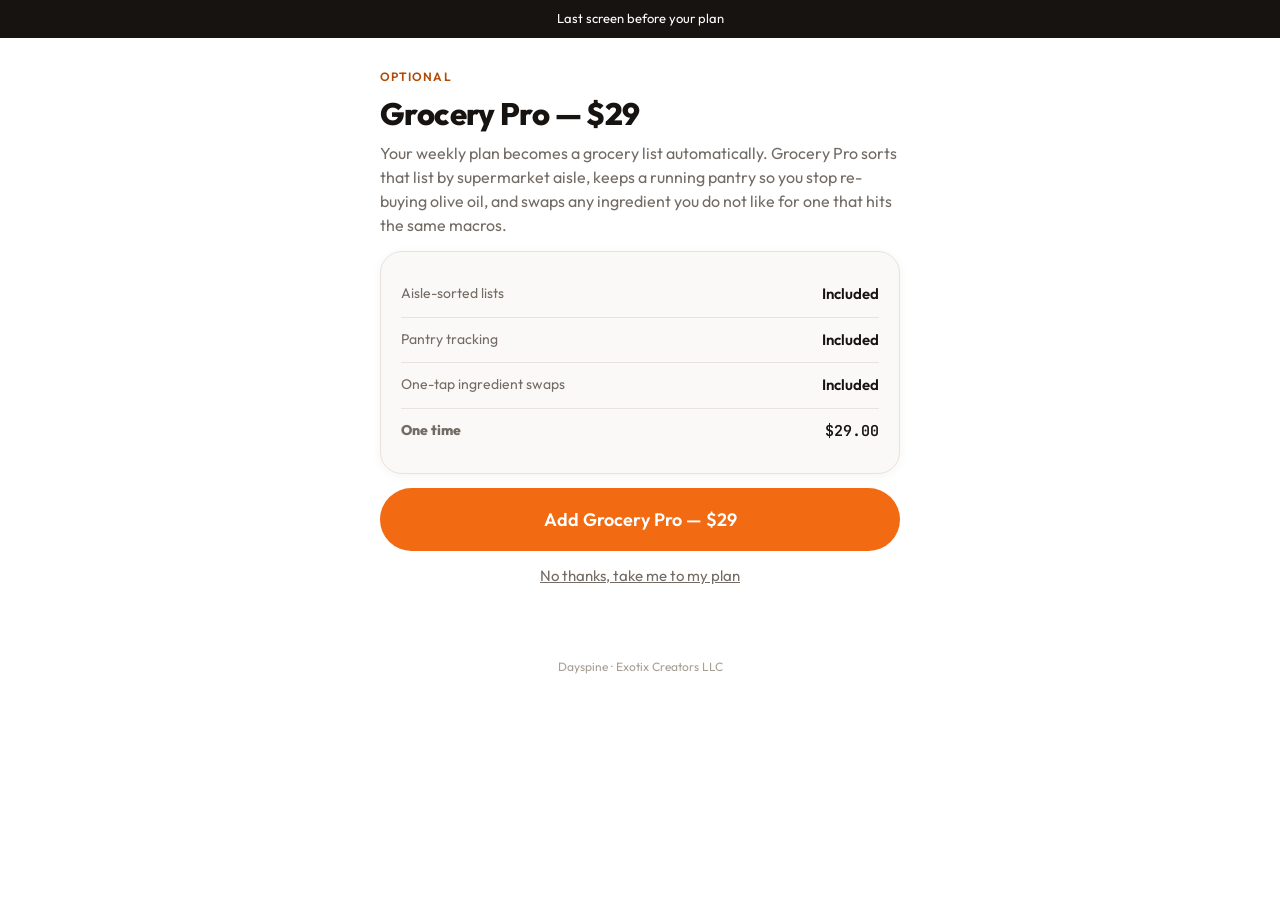
==== downsell.html @ a9c72455 "Dayspine quiz funnel — quiz, results, checkout, upsell ladder, install handoff" ====
<!doctype html>
<html lang="en">
<head>
<meta charset="utf-8">
<meta name="viewport" content="width=device-width, initial-scale=1, viewport-fit=cover">
<title>Last one — Dayspine</title>
<meta name="theme-color" content="#FFFFFF">
<link rel="preconnect" href="https://fonts.googleapis.com"><link rel="preconnect" href="https://fonts.gstatic.com" crossorigin>
<link href="https://fonts.googleapis.com/css2?family=Outfit:wght@400;600;800&family=JetBrains+Mono:wght@500&display=swap" rel="stylesheet">
<link rel="stylesheet" href="./assets/funnel.css">
</head>
<body>
<div class="banner">Last screen before your plan</div>
<div class="wrap">
<section>
  <div class="eyebrow">Optional</div>
  <h1>Grocery Pro — $29</h1>
  <p>Your weekly plan becomes a grocery list automatically. Grocery Pro sorts that
     list by supermarket aisle, keeps a running pantry so you stop re-buying olive
     oil, and swaps any ingredient you do not like for one that hits the same macros.</p>
  <div class="card">
    <div class="row"><span class="k">Aisle-sorted lists</span><span class="v">Included</span></div>
    <div class="row"><span class="k">Pantry tracking</span><span class="v">Included</span></div>
    <div class="row"><span class="k">One-tap ingredient swaps</span><span class="v">Included</span></div>
    <div class="row"><span class="k total">One time</span><span class="v total mono">$29.00</span></div>
  </div>
  <button class="btn" id="yes">Add Grocery Pro — $29</button>
  <button class="btn ghost" id="no">No thanks, take me to my plan</button>
</section>
</div>
<footer>Dayspine · Exotix Creators LLC</footer>
<script type="module">
document.getElementById('yes').addEventListener('click', async () => {
  try { if (window.fbq) window.fbq('trackCustom', 'DownsellAccepted', { value: 29 }); } catch {}
  if (window.FUNNEL_ENGINE) {
    await fetch('/api/upsell', { method: 'POST', headers: { 'Content-Type': 'application/json' },
      body: JSON.stringify({ sku: 'dayspine-grocery-pro' }) }).catch(() => {});
  }
  location.href = './install.html';
});
document.getElementById('no').addEventListener('click', () => { location.href = './install.html'; });
</script>
</body>
</html>
---- assets/funnel.css ----
/* Dayspine funnel — shared styles.
   Tokens are copied verbatim from the app's src/theme/tokens.ts so the funnel
   and the product are visibly one thing. */
:root{
  --brand:#F26A11; --brand-deep:#B24A05; --brand-tint:#FEF0E6; --on-brand:#fff;
  --canvas:#fff; --surface:#FBF9F7; --raised:#F2EEEA; --line:#E9E3DD;
  --text:#171310; --muted:#736B64; --faint:#A79E96;
  --training:#0D9488; --recovery:#15803D; --danger:#B3261E;
  --r-sm:10px; --r-md:16px; --r-lg:22px; --r-pill:999px;
  --shadow:0 2px 10px rgba(91,70,54,.06);
  --wrap:min(560px,100%);
}
*{box-sizing:border-box;-webkit-tap-highlight-color:transparent}
html,body{margin:0;background:var(--canvas);color:var(--text)}
body{font-family:Outfit,system-ui,sans-serif;font-size:16px;line-height:1.5}
.mono{font-family:'JetBrains Mono',ui-monospace,monospace;font-weight:500;font-variant-numeric:tabular-nums}
.wrap{width:var(--wrap);margin:0 auto;padding:0 20px}
h1{font-size:31px;font-weight:800;letter-spacing:-.02em;line-height:1.15;margin:0 0 10px}
h2{font-size:22px;font-weight:800;letter-spacing:-.015em;margin:0 0 10px}
p{margin:0 0 14px;color:var(--muted)}
.eyebrow{color:var(--brand-deep);font-weight:600;font-size:12px;letter-spacing:.09em;
  text-transform:uppercase;margin-bottom:10px}
section{padding:30px 0}
.card{background:var(--surface);border:1px solid var(--line);border-radius:var(--r-lg);
  padding:20px;box-shadow:var(--shadow);margin:14px 0}
.row{display:flex;justify-content:space-between;gap:14px;padding:11px 0;border-bottom:1px solid var(--line)}
.row:last-child{border-bottom:0}
.row .k{color:var(--muted);font-size:14px}
.row .v{font-weight:600;font-size:15px;text-align:right}
.total{font-size:19px;font-weight:800}
.btn{display:block;width:100%;border:0;border-radius:var(--r-pill);background:var(--brand);
  color:var(--on-brand);font:inherit;font-weight:600;font-size:18px;padding:18px;
  cursor:pointer;text-align:center;text-decoration:none;transition:transform .08s,opacity .15s}
.btn:active{transform:scale(.99)}
.btn[disabled]{opacity:.4;cursor:default}
.btn.ghost{background:none;color:var(--muted);font-size:15px;font-weight:400;
  text-decoration:underline;padding:14px}
.reassure{display:flex;flex-wrap:wrap;gap:8px 18px;margin-top:14px;font-size:13px;color:var(--muted)}
.reassure span::before{content:'✓';margin-right:6px;color:var(--recovery);font-weight:700}
.field{margin:12px 0}
.field label{display:block;font-size:13px;font-weight:600;color:var(--muted);margin-bottom:6px}
.field input{width:100%;padding:15px 14px;border:1px solid var(--line);border-radius:var(--r-md);
  font:inherit;background:var(--canvas);color:var(--text)}
.field input:focus{outline:2px solid var(--brand);outline-offset:-1px;border-color:var(--brand)}
.two{display:flex;gap:10px}.two>*{flex:1}
/* order bump — deliberately the one dashed box on the page */
.bump{border:2px dashed var(--brand);background:var(--brand-tint);border-radius:var(--r-md);
  padding:16px;margin:18px 0;display:flex;gap:13px;align-items:flex-start;cursor:pointer}
.bump input{width:22px;height:22px;accent-color:var(--brand);margin-top:2px;flex:0 0 auto}
.bump b{display:block;color:var(--brand-deep)}
.bump small{color:var(--muted)}
.note{font-size:12px;color:var(--faint);text-align:center;margin-top:14px}
.banner{background:var(--text);color:#fff;text-align:center;font-size:13px;padding:9px 16px}
.banner b{color:#FFB27A}
footer{padding:26px 0 40px;color:var(--faint);font-size:12px;text-align:center}
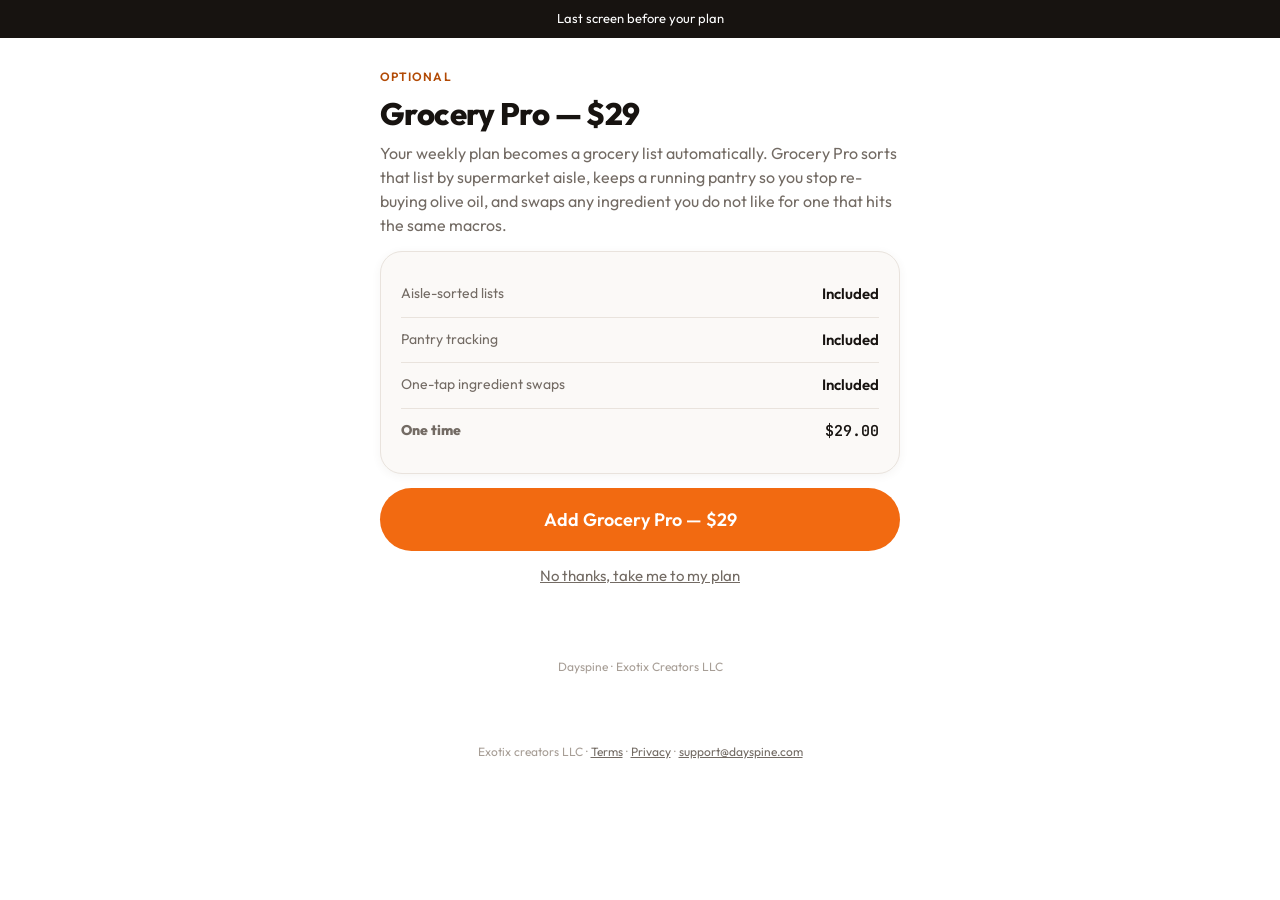
==== commit 95906887: "Add the Terms and Privacy pages the funnel was already linking to The paywall linked to ./terms.html" ====
--- a/downsell.html
+++ b/downsell.html
@@ -8,6 +8,7 @@
 <link rel="preconnect" href="https://fonts.googleapis.com"><link rel="preconnect" href="https://fonts.gstatic.com" crossorigin>
 <link href="https://fonts.googleapis.com/css2?family=Outfit:wght@400;600;800&family=JetBrains+Mono:wght@500&display=swap" rel="stylesheet">
 <link rel="stylesheet" href="./assets/funnel.css">
+<script src="./pixel.js"></script>
 </head>
 <body>
 <div class="banner">Last screen before your plan</div>
@@ -29,16 +30,61 @@
 </section>
 </div>
 <footer>Dayspine · Exotix Creators LLC</footer>
+<script>
+/* Records an add-on the buyer just paid for, so install.html can hand the list
+   to the app. sessionStorage, not a query string, because the buyer walks
+   through three more pages before the handoff and a lost parameter is a lost
+   purchase. */
+function grantAddon(id) {
+  try {
+    var owned = JSON.parse(sessionStorage.getItem('dayspine.addons') || '[]');
+    if (owned.indexOf(id) === -1) owned.push(id);
+    sessionStorage.setItem('dayspine.addons', JSON.stringify(owned));
+  } catch (e) {}
+}
+</script>
 <script type="module">
+/* Charge an upsell against the card the checkout saved.
+   `orderId` comes from the order sessionStorage kept at checkout; the SERVER
+   re-checks that the order is paid and that this add-on has not already been
+   accepted, so a double-tap cannot become a double-charge. */
+async function chargeUpsell(addon, partnerEmail) {
+  const SUPABASE_URL = 'https://guixatihuqwfhzvnrkvb.supabase.co';
+  const SUPABASE_ANON = 'sb_publishable_HsWRfggaqcEPxG5CHT1wvg_9ImA8qZc';
+  let order = {};
+  try { order = JSON.parse(sessionStorage.getItem('dayspine.order') || '{}'); } catch (e) {}
+  if (!order.orderId) return { ok: false, error: 'no_order' };
+  try {
+    const res = await fetch(SUPABASE_URL + '/functions/v1/charge-upsell', {
+      method: 'POST',
+      headers: { 'Content-Type': 'application/json', Authorization: 'Bearer ' + SUPABASE_ANON },
+      body: JSON.stringify({ orderId: order.orderId, addon: addon, partnerEmail: partnerEmail || null }),
+    });
+    const out = await res.json();
+    return res.ok ? { ok: true, out } : { ok: false, error: out.error || 'charge_failed' };
+  } catch (e) {
+    return { ok: false, error: 'network' };
+  }
+}
+
 document.getElementById('yes').addEventListener('click', async () => {
   try { if (window.fbq) window.fbq('trackCustom', 'DownsellAccepted', { value: 29 }); } catch {}
-  if (window.FUNNEL_ENGINE) {
-    await fetch('/api/upsell', { method: 'POST', headers: { 'Content-Type': 'application/json' },
-      body: JSON.stringify({ sku: 'dayspine-grocery-pro' }) }).catch(() => {});
+  const yes = document.getElementById('yes');
+  yes.disabled = true;
+  yes.textContent = 'Charging…';
+
+  const result = await chargeUpsell('grocery-pro', null);
+  if (!result.ok) {
+    // Never block the install on a failed upsell — they have already paid for
+    // the thing this funnel exists to deliver.
+    location.href = './install.html';
+    return;
   }
+  grantAddon('grocery-pro');
   location.href = './install.html';
 });
 document.getElementById('no').addEventListener('click', () => { location.href = './install.html'; });
 </script>
+<div style="text-align:center;padding:26px 20px 34px;color:#A79E96;font:400 12px/1.6 Outfit,system-ui,sans-serif">Exotix creators LLC &middot; <a href="./terms.html" style="color:#736B64">Terms</a> &middot; <a href="./privacy.html" style="color:#736B64">Privacy</a> &middot; <a href="mailto:support@dayspine.com" style="color:#736B64">support@dayspine.com</a></div>
 </body>
 </html>
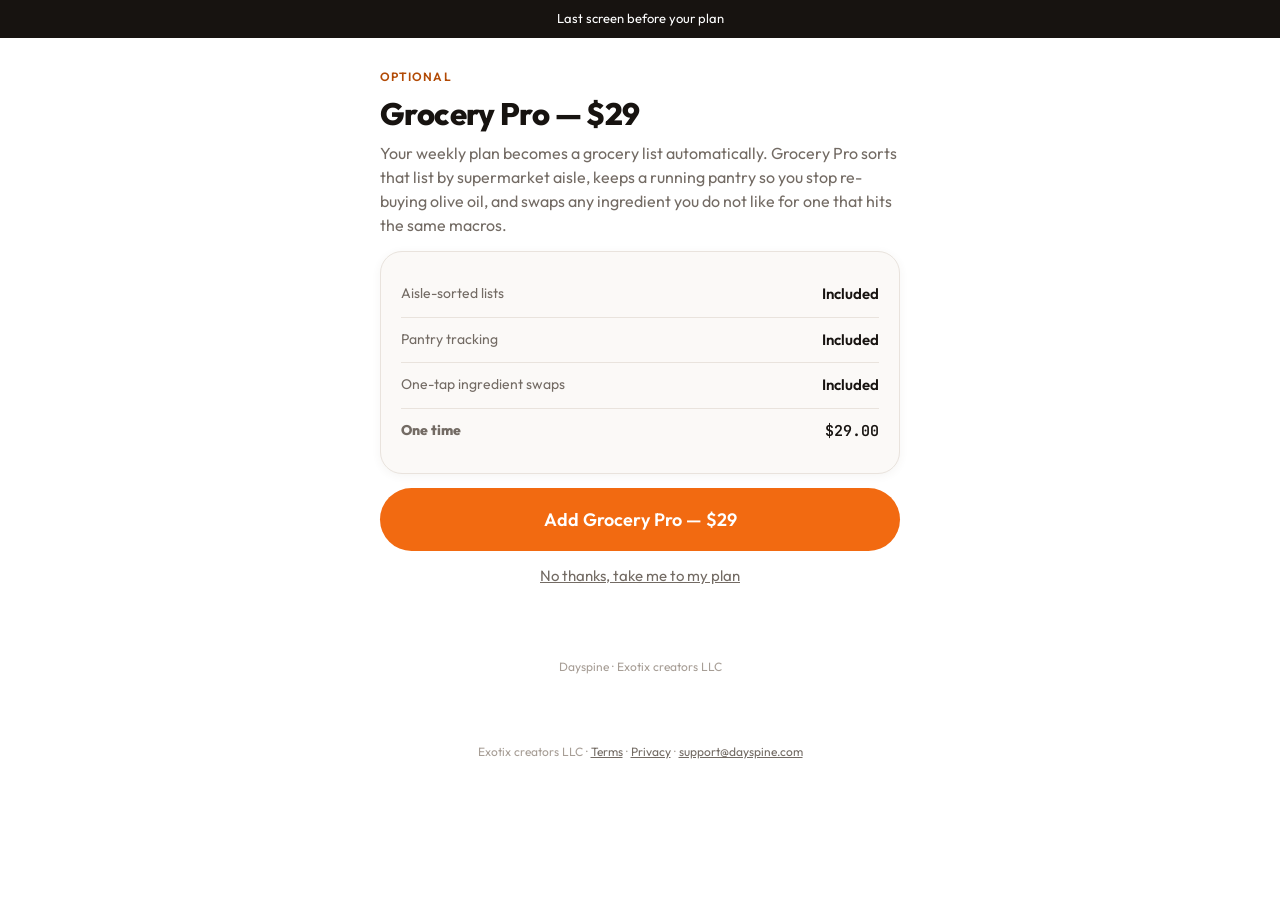
==== commit 751041fc: "Complete the legal footer coverage, and fix the entity name Three things the earlier pass missed:  T" ====
--- a/downsell.html
+++ b/downsell.html
@@ -29,7 +29,7 @@
   <button class="btn ghost" id="no">No thanks, take me to my plan</button>
 </section>
 </div>
-<footer>Dayspine · Exotix Creators LLC</footer>
+<footer>Dayspine · Exotix creators LLC</footer>
 <script>
 /* Records an add-on the buyer just paid for, so install.html can hand the list
    to the app. sessionStorage, not a query string, because the buyer walks
